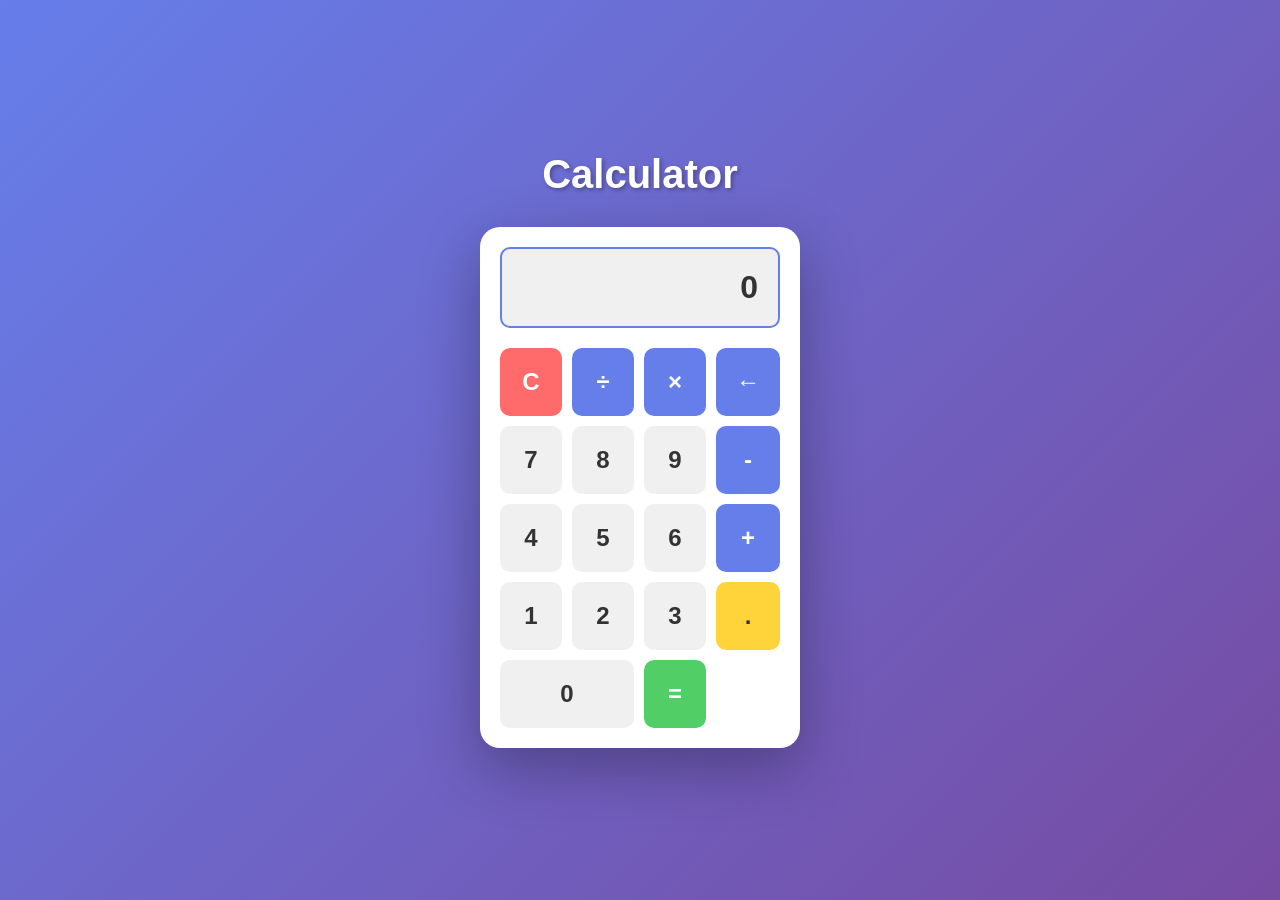
==== index.html @ 5335ed34 "Add simple calculator with HTML, CSS, and JavaScript" ====
<!DOCTYPE html>
<html lang="en">
<head>
    <meta charset="UTF-8">
    <meta name="viewport" content="width=device-width, initial-scale=1.0">
    <title>Simple Calculator</title>
    <link rel="stylesheet" href="style.css">
</head>
<body>
    <div class="calculator-container">
        <h1>Calculator</h1>
        <div class="calculator">
            <input type="text" id="display" class="display" readonly>
            <div class="buttons">
                <button class="btn clear" onclick="clearDisplay()">C</button>
                <button class="btn operator" onclick="appendOperator('/')">÷</button>
                <button class="btn operator" onclick="appendOperator('*')">×</button>
                <button class="btn operator" onclick="deleteLast()">←</button>

                <button class="btn" onclick="appendNumber('7')">7</button>
                <button class="btn" onclick="appendNumber('8')">8</button>
                <button class="btn" onclick="appendNumber('9')">9</button>
                <button class="btn operator" onclick="appendOperator('-')">-</button>

                <button class="btn" onclick="appendNumber('4')">4</button>
                <button class="btn" onclick="appendNumber('5')">5</button>
                <button class="btn" onclick="appendNumber('6')">6</button>
                <button class="btn operator" onclick="appendOperator('+')">+</button>

                <button class="btn" onclick="appendNumber('1')">1</button>
                <button class="btn" onclick="appendNumber('2')">2</button>
                <button class="btn" onclick="appendNumber('3')">3</button>
                <button class="btn decimal" onclick="appendNumber('.')">.</button>

                <button class="btn zero" onclick="appendNumber('0')">0</button>
                <button class="btn equals" onclick="calculateResult()">=</button>
            </div>
        </div>
    </div>
    <script src="script.js"></script>
</body>
</html>
---- style.css ----
* {
    margin: 0;
    padding: 0;
    box-sizing: border-box;
}

body {
    display: flex;
    justify-content: center;
    align-items: center;
    min-height: 100vh;
    background: linear-gradient(135deg, #667eea 0%, #764ba2 100%);
    font-family: 'Segoe UI', Tahoma, Geneva, Verdana, sans-serif;
}

.calculator-container {
    text-align: center;
}

h1 {
    color: white;
    margin-bottom: 30px;
    font-size: 2.5rem;
    text-shadow: 2px 2px 4px rgba(0, 0, 0, 0.3);
}

.calculator {
    background: white;
    border-radius: 20px;
    box-shadow: 0 20px 60px rgba(0, 0, 0, 0.3);
    padding: 20px;
    width: 320px;
}

.display {
    width: 100%;
    padding: 20px;
    font-size: 2rem;
    border: 2px solid #667eea;
    border-radius: 10px;
    margin-bottom: 20px;
    text-align: right;
    background: #f0f0f0;
    color: #333;
    font-weight: bold;
}

.display:focus {
    outline: none;
    border-color: #764ba2;
    background: #f9f9f9;
}

.buttons {
    display: grid;
    grid-template-columns: repeat(4, 1fr);
    gap: 10px;
}

.btn {
    padding: 20px;
    font-size: 1.5rem;
    border: none;
    border-radius: 10px;
    background: #f0f0f0;
    color: #333;
    cursor: pointer;
    font-weight: bold;
    transition: all 0.3s ease;
}

.btn:hover {
    background: #e0e0e0;
    transform: translateY(-2px);
    box-shadow: 0 5px 15px rgba(0, 0, 0, 0.2);
}

.btn:active {
    transform: translateY(0);
}

.btn.operator {
    background: #667eea;
    color: white;
}

.btn.operator:hover {
    background: #5568d3;
}

.btn.clear {
    background: #ff6b6b;
    color: white;
}

.btn.clear:hover {
    background: #ee5a52;
}

.btn.equals {
    background: #51cf66;
    color: white;
}

.btn.equals:hover {
    background: #40c057;
}

.btn.decimal {
    background: #ffd43b;
    color: #333;
}

.btn.decimal:hover {
    background: #ffc922;
}

.btn.zero {
    grid-column: 1 / 3;
}

@media (max-width: 480px) {
    .calculator {
        width: 100%;
        max-width: 280px;
    }

    h1 {
        font-size: 1.8rem;
    }

    .btn {
        padding: 15px;
        font-size: 1.2rem;
    }

    .display {
        font-size: 1.5rem;
    }
}
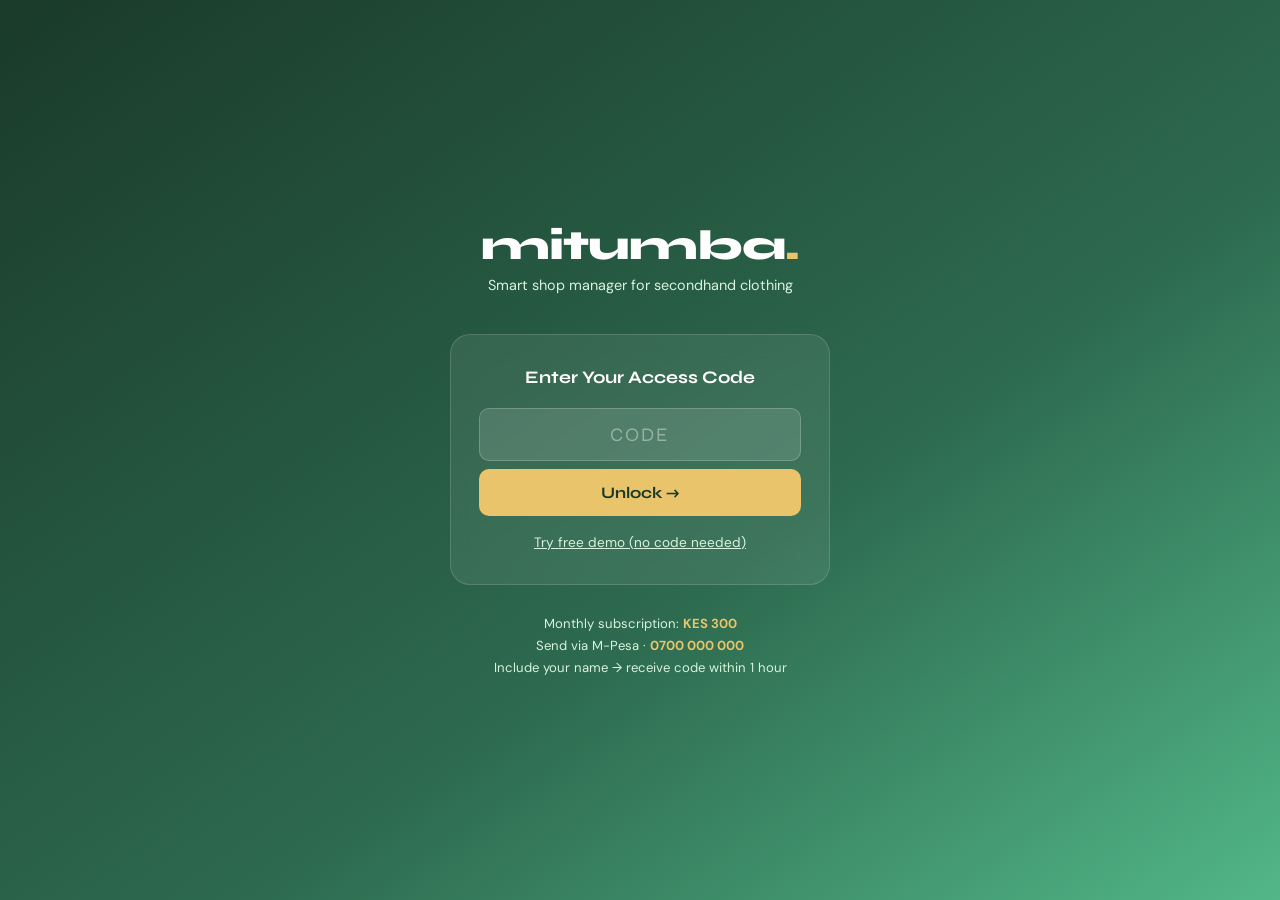
==== commit 2b8b24b2: "Replace calculator with Mitumba Shop Manager app" ====
--- a/index.html
+++ b/index.html
@@ -1,42 +1,803 @@
 <!DOCTYPE html>
 <html lang="en">
 <head>
-    <meta charset="UTF-8">
-    <meta name="viewport" content="width=device-width, initial-scale=1.0">
-    <title>Simple Calculator</title>
-    <link rel="stylesheet" href="style.css">
+<meta charset="UTF-8">
+<meta name="viewport" content="width=device-width, initial-scale=1.0, maximum-scale=1.0">
+<title>Mitumba Shop Manager</title>
+<link href="https://fonts.googleapis.com/css2?family=Syne:wght@400;600;700;800&family=DM+Sans:wght@300;400;500;600&display=swap" rel="stylesheet">
+<style>
+:root{
+  --g9:#1a3a2a;--g8:#1e4d35;--g7:#2d6a4f;--g6:#40916c;--g5:#52b788;
+  --g4:#74c69d;--g2:#d8f3dc;--g1:#f0faf3;
+  --gold:#e9c46a;--goldd:#c49a3c;--red:#e63946;--orange:#f4a261;
+  --w:#fefefe;--gr0:#f8f9fa;--gr1:#f1f3f5;--gr2:#e9ecef;
+  --gr4:#adb5bd;--gr6:#6c757d;--gr8:#343a40;
+  --sh:0 2px 12px rgba(0,0,0,.08);--shl:0 8px 32px rgba(0,0,0,.12);
+  --r:14px;--rs:8px;
+}
+*{box-sizing:border-box;margin:0;padding:0}
+body{font-family:'DM Sans',sans-serif;background:var(--gr0);color:var(--gr8);min-height:100vh;font-size:15px}
+
+/* LOCK */
+#lockScreen{position:fixed;inset:0;z-index:9999;background:linear-gradient(145deg,var(--g9),var(--g7) 60%,var(--g5));display:flex;flex-direction:column;align-items:center;justify-content:center;padding:24px}
+.ll{font-family:'Syne',sans-serif;font-size:2.6rem;font-weight:800;color:var(--w);letter-spacing:-1px;margin-bottom:6px}
+.ll span{color:var(--gold)}
+.ls{color:var(--g2);font-size:.9rem;margin-bottom:40px;text-align:center}
+.lcard{background:rgba(255,255,255,.08);border:1px solid rgba(255,255,255,.15);border-radius:20px;padding:32px 28px;width:100%;max-width:380px;backdrop-filter:blur(12px)}
+.lcard h2{font-family:'Syne',sans-serif;color:var(--w);font-size:1.1rem;margin-bottom:20px;text-align:center}
+.linput{width:100%;background:rgba(255,255,255,.12);border:1px solid rgba(255,255,255,.2);border-radius:10px;padding:14px 16px;color:var(--w);font-size:1.2rem;text-align:center;letter-spacing:4px;margin-bottom:8px;font-family:'Syne',sans-serif;outline:none}
+.linput::placeholder{color:rgba(255,255,255,.4);letter-spacing:2px}
+.lerr{color:#ff8a80;font-size:.85rem;text-align:center;margin-bottom:10px;display:none}
+.bunlock{width:100%;padding:14px;background:var(--gold);color:var(--g9);border:none;border-radius:10px;font-family:'Syne',sans-serif;font-weight:700;font-size:1rem;cursor:pointer;transition:all .2s}
+.bunlock:hover{background:var(--goldd)}
+.ldemo{margin-top:16px;text-align:center}
+.ldemo a{color:var(--g2);font-size:.85rem;cursor:pointer;text-decoration:underline}
+.lprice{margin-top:28px;text-align:center;color:var(--g2);font-size:.82rem;line-height:1.7}
+.lprice strong{color:var(--gold)}
+
+/* APP */
+#app{display:none;flex-direction:column;min-height:100vh}
+#app.on{display:flex}
+header{background:var(--g8);padding:0 16px;display:flex;align-items:center;justify-content:space-between;position:sticky;top:0;z-index:100;height:56px;box-shadow:0 2px 8px rgba(0,0,0,.2)}
+.htitle{font-family:'Syne',sans-serif;font-weight:800;font-size:1.2rem;color:var(--w);letter-spacing:-.5px}
+.htitle span{color:var(--gold)}
+.hbtns{display:flex;gap:8px}
+.ibtn{background:rgba(255,255,255,.1);border:none;border-radius:8px;padding:7px 10px;color:var(--w);cursor:pointer;font-size:.8rem;display:flex;align-items:center;gap:4px;transition:all .2s}
+.ibtn:hover{background:rgba(255,255,255,.2)}
+
+/* NAV */
+nav{background:var(--w);display:flex;overflow-x:auto;border-bottom:2px solid var(--gr1);position:sticky;top:56px;z-index:99;-webkit-overflow-scrolling:touch}
+nav::-webkit-scrollbar{display:none}
+.ntab{flex:none;padding:14px 16px;border:none;background:none;cursor:pointer;font-family:'DM Sans',sans-serif;font-size:.83rem;font-weight:500;color:var(--gr6);white-space:nowrap;border-bottom:2px solid transparent;margin-bottom:-2px;transition:all .2s}
+.ntab.on{color:var(--g7);border-bottom-color:var(--g6);font-weight:600}
+
+/* MAIN */
+main{flex:1;padding:16px;max-width:800px;margin:0 auto;width:100%}
+.pg{display:none}
+.pg.on{display:block}
+
+/* CARDS */
+.card{background:var(--w);border-radius:var(--r);padding:20px;box-shadow:var(--sh);margin-bottom:16px}
+.ctitle{font-family:'Syne',sans-serif;font-size:1rem;font-weight:700;color:var(--g8);margin-bottom:16px;display:flex;align-items:center;gap:8px}
+
+/* STAT GRID */
+.sgrid{display:grid;grid-template-columns:1fr 1fr;gap:12px;margin-bottom:16px}
+.sbox{background:var(--w);border-radius:var(--r);padding:16px;box-shadow:var(--sh);border-left:4px solid var(--g5)}
+.sbox.red{border-left-color:var(--red)}
+.sbox.gold{border-left-color:var(--gold)}
+.sbox.ora{border-left-color:var(--orange)}
+.slabel{font-size:.74rem;color:var(--gr6);text-transform:uppercase;letter-spacing:.5px;margin-bottom:6px}
+.sval{font-family:'Syne',sans-serif;font-size:1.35rem;font-weight:700;color:var(--g8)}
+.sval.red{color:var(--red)}
+.sval.gold{color:var(--goldd)}
+
+/* PERSONAL DRAW */
+.pdraw{background:linear-gradient(135deg,var(--g8),var(--g6));border-radius:var(--r);padding:24px;margin-bottom:16px;text-align:center;box-shadow:var(--shl)}
+.pdraw .plabel{color:var(--g2);font-size:.82rem;margin-bottom:8px;text-transform:uppercase;letter-spacing:1px}
+.pdraw .pamount{font-family:'Syne',sans-serif;font-size:2.4rem;font-weight:800;color:var(--gold);margin-bottom:4px}
+.pdraw .psub{color:var(--g2);font-size:.8rem}
+
+/* FORMS */
+.fg{margin-bottom:14px}
+.fl{display:block;font-size:.8rem;font-weight:600;color:var(--gr6);text-transform:uppercase;letter-spacing:.5px;margin-bottom:6px}
+.fi,.fs{width:100%;padding:11px 14px;border:1.5px solid var(--gr2);border-radius:var(--rs);font-family:'DM Sans',sans-serif;font-size:.95rem;background:var(--w);color:var(--gr8);outline:none;transition:border .2s}
+.fi:focus,.fs:focus{border-color:var(--g5)}
+.frow{display:grid;grid-template-columns:1fr 1fr;gap:10px}
+.fhint{font-size:.76rem;color:var(--gr4);margin-top:4px}
+
+/* BUTTONS */
+.btn{padding:12px 20px;border:none;border-radius:var(--rs);cursor:pointer;font-family:'Syne',sans-serif;font-weight:700;font-size:.88rem;transition:all .2s;display:inline-flex;align-items:center;gap:6px}
+.bp{background:var(--g6);color:var(--w)}
+.bp:hover{background:var(--g7);transform:translateY(-1px)}
+.bs{background:var(--gr1);color:var(--gr8)}
+.bd{background:var(--red);color:var(--w)}
+.bsm{padding:6px 12px;font-size:.78rem}
+.bfull{width:100%;justify-content:center}
+
+/* TABLES */
+.twrap{overflow-x:auto;-webkit-overflow-scrolling:touch}
+table{width:100%;border-collapse:collapse;min-width:480px}
+th{background:var(--g1);color:var(--g8);font-family:'Syne',sans-serif;font-size:.76rem;text-transform:uppercase;letter-spacing:.5px;padding:10px 12px;text-align:left}
+td{padding:10px 12px;border-bottom:1px solid var(--gr1);font-size:.87rem;color:var(--gr8);vertical-align:middle}
+tr:last-child td{border-bottom:none}
+tr:hover td{background:var(--g1)}
+.badge{display:inline-block;padding:3px 9px;border-radius:20px;font-size:.73rem;font-weight:600}
+.bg{background:var(--g2);color:var(--g8)}
+.bb{background:#dbeafe;color:#1e40af}
+.br{background:#fee2e2;color:#991b1b}
+.bo{background:#fef3c7;color:#92400e}
+
+/* STOCK ROWS */
+.srow{display:flex;align-items:center;gap:10px;padding:12px 0;border-bottom:1px solid var(--gr1)}
+.srow:last-child{border-bottom:none}
+.sname{flex:1;font-weight:500}
+.sqty{font-family:'Syne',sans-serif;font-weight:700;font-size:1.1rem;min-width:46px;text-align:right}
+.sbwrap{flex:2;background:var(--gr1);border-radius:4px;height:8px;overflow:hidden}
+.sbar{height:100%;border-radius:4px;transition:width .4s}
+.sbar.ok{background:var(--g5)}
+.sbar.low{background:var(--orange)}
+.sbar.out{background:var(--red)}
+
+/* SETTINGS */
+.stitle{font-family:'Syne',sans-serif;font-size:.83rem;font-weight:700;text-transform:uppercase;letter-spacing:1px;color:var(--g7);margin-bottom:12px;padding-bottom:8px;border-bottom:2px solid var(--g2)}
+.cgrid{display:grid;grid-template-columns:1fr 1fr;gap:8px}
+
+/* MONTH BAR */
+.mbar{display:flex;gap:6px;overflow-x:auto;padding-bottom:4px;margin-bottom:16px;-webkit-overflow-scrolling:touch}
+.mbar::-webkit-scrollbar{display:none}
+.mchip{flex:none;padding:6px 14px;border-radius:20px;border:none;background:var(--gr1);color:var(--gr6);cursor:pointer;font-size:.82rem;font-weight:500;transition:all .2s}
+.mchip.on{background:var(--g6);color:var(--w)}
+
+/* EMPTY */
+.empty{text-align:center;padding:36px 20px;color:var(--gr4)}
+.empty .ei{font-size:2.8rem;margin-bottom:10px}
+
+/* MODAL */
+.moverlay{position:fixed;inset:0;background:rgba(0,0,0,.5);z-index:1000;display:flex;align-items:flex-end;backdrop-filter:blur(4px)}
+.modal{background:var(--w);border-radius:20px 20px 0 0;width:100%;max-width:520px;margin:0 auto;padding:24px 20px 32px;max-height:92vh;overflow-y:auto;animation:sup .28s ease}
+@keyframes sup{from{transform:translateY(100%)}to{transform:translateY(0)}}
+.mtitle{font-family:'Syne',sans-serif;font-weight:700;font-size:1.1rem;color:var(--g8);margin-bottom:20px;display:flex;justify-content:space-between;align-items:center}
+.mclose{background:var(--gr1);border:none;border-radius:8px;padding:6px 11px;cursor:pointer;font-size:1rem;line-height:1}
+
+/* FINANCE */
+.fline{display:flex;justify-content:space-between;align-items:center;padding:10px 0;border-bottom:1px solid var(--gr1)}
+.fline:last-child{border-bottom:none}
+.flab{font-size:.88rem;color:var(--gr6)}
+.fval{font-family:'Syne',sans-serif;font-weight:600;font-size:.93rem;color:var(--gr8)}
+.ftot{background:var(--g1);margin:0 -20px;padding:12px 20px;border-radius:8px}
+.ftot .flab{font-weight:700;color:var(--g8)}
+.ftot .fval{color:var(--g7);font-size:1.05rem}
+.fcost .fval{color:var(--red)}
+.lprog{background:var(--gr1);border-radius:8px;height:12px;overflow:hidden;margin:8px 0}
+.lbar{background:var(--g5);height:100%;border-radius:8px;transition:width .4s}
+
+/* BUNDLE ITEMS */
+.brow{display:grid;grid-template-columns:1fr 80px 32px;gap:6px;margin-bottom:8px;align-items:center}
+.badd{background:none;border:1.5px dashed var(--g4);color:var(--g6);border-radius:8px;padding:8px;width:100%;cursor:pointer;font-size:.84rem;margin-bottom:12px;transition:all .2s}
+.badd:hover{background:var(--g1)}
+.bdel{background:none;border:none;color:var(--gr4);cursor:pointer;font-size:1.1rem;padding:0 4px}
+.bdel:hover{color:var(--red)}
+
+/* PREVIEW */
+.preview{background:var(--g1);border-radius:var(--rs);padding:12px 14px;margin-bottom:14px;font-size:.84rem;color:var(--g7)}
+
+/* TOAST */
+.toast{position:fixed;bottom:24px;left:50%;transform:translateX(-50%);background:var(--g8);color:var(--w);padding:11px 22px;border-radius:24px;font-size:.87rem;font-weight:500;z-index:9000;box-shadow:var(--shl);opacity:0;pointer-events:none;transition:opacity .3s,transform .3s;transform:translateX(-50%) translateY(8px)}
+.toast.on{opacity:1;transform:translateX(-50%) translateY(0)}
+
+/* UTILS */
+.fb{display:flex;justify-content:space-between;align-items:center}
+.tg{color:var(--g6)}
+.tr{color:var(--red)}
+.fw7{font-weight:700}
+.mb0{margin-bottom:0}
+@media(max-width:400px){.sgrid,.frow,.cgrid{grid-template-columns:1fr}}
+</style>
 </head>
 <body>
-    <div class="calculator-container">
-        <h1>Calculator</h1>
-        <div class="calculator">
-            <input type="text" id="display" class="display" readonly>
-            <div class="buttons">
-                <button class="btn clear" onclick="clearDisplay()">C</button>
-                <button class="btn operator" onclick="appendOperator('/')">÷</button>
-                <button class="btn operator" onclick="appendOperator('*')">×</button>
-                <button class="btn operator" onclick="deleteLast()">←</button>
-
-                <button class="btn" onclick="appendNumber('7')">7</button>
-                <button class="btn" onclick="appendNumber('8')">8</button>
-                <button class="btn" onclick="appendNumber('9')">9</button>
-                <button class="btn operator" onclick="appendOperator('-')">-</button>
-
-                <button class="btn" onclick="appendNumber('4')">4</button>
-                <button class="btn" onclick="appendNumber('5')">5</button>
-                <button class="btn" onclick="appendNumber('6')">6</button>
-                <button class="btn operator" onclick="appendOperator('+')">+</button>
-
-                <button class="btn" onclick="appendNumber('1')">1</button>
-                <button class="btn" onclick="appendNumber('2')">2</button>
-                <button class="btn" onclick="appendNumber('3')">3</button>
-                <button class="btn decimal" onclick="appendNumber('.')">.</button>
-
-                <button class="btn zero" onclick="appendNumber('0')">0</button>
-                <button class="btn equals" onclick="calculateResult()">=</button>
-            </div>
+
+<!-- LOCK -->
+<div id="lockScreen">
+  <div class="ll">mitumba<span>.</span></div>
+  <p class="ls">Smart shop manager for secondhand clothing</p>
+  <div class="lcard">
+    <h2>Enter Your Access Code</h2>
+    <input class="linput" id="codeInput" type="text" placeholder="CODE" maxlength="10"
+           oninput="this.value=this.value.toUpperCase()">
+    <div class="lerr" id="lerr">❌ Invalid code. Please try again.</div>
+    <button class="bunlock" onclick="checkCode()">Unlock →</button>
+    <div class="ldemo"><a onclick="unlockApp()">Try free demo (no code needed)</a></div>
+  </div>
+  <div class="lprice">
+    Monthly subscription: <strong>KES 300</strong><br>
+    Send via M-Pesa · <strong>0700 000 000</strong><br>
+    Include your name → receive code within 1 hour
+  </div>
+</div>
+
+<!-- APP -->
+<div id="app">
+  <header>
+    <div class="htitle">mitumba<span>.</span></div>
+    <div class="hbtns">
+      <button class="ibtn" onclick="exportData()">💾 Backup</button>
+      <button class="ibtn" onclick="document.getElementById('impFile').click()">📂 Restore</button>
+      <input type="file" id="impFile" accept=".json" style="display:none" onchange="importData(event)">
+    </div>
+  </header>
+
+  <nav>
+    <button class="ntab on" onclick="nav('dashboard',this)">📊 Dashboard</button>
+    <button class="ntab" onclick="nav('purchases',this)">📦 Purchases</button>
+    <button class="ntab" onclick="nav('sales',this)">💰 Sales</button>
+    <button class="ntab" onclick="nav('finance',this)">📈 Finance</button>
+    <button class="ntab" onclick="nav('stock',this)">🏪 Stock</button>
+    <button class="ntab" onclick="nav('settings',this)">⚙️ Settings</button>
+  </nav>
+
+  <main>
+
+    <!-- DASHBOARD -->
+    <div class="pg on" id="pg-dashboard">
+      <div class="pdraw">
+        <div class="plabel">💰 Money for personal use this month</div>
+        <div class="pamount" id="dNet">KES 0</div>
+        <div class="psub" id="dMonth">–</div>
+      </div>
+      <div class="sgrid">
+        <div class="sbox"><div class="slabel">Revenue this month</div><div class="sval" id="dRev">0</div></div>
+        <div class="sbox red"><div class="slabel">Total costs</div><div class="sval red" id="dCosts">0</div></div>
+        <div class="sbox gold"><div class="slabel">Items in stock</div><div class="sval gold" id="dStock">0</div></div>
+        <div class="sbox ora"><div class="slabel">Loan remaining</div><div class="sval" id="dLoan">0</div></div>
+      </div>
+      <div class="card">
+        <div class="ctitle">🏆 Top selling category this month</div>
+        <div id="dTop" class="fw7 tg" style="font-size:1.1rem">–</div>
+        <div id="dTopSub" style="font-size:.82rem;color:var(--gr4);margin-top:4px"></div>
+      </div>
+      <div class="card">
+        <div class="ctitle">⚠️ Low stock alerts</div>
+        <div id="dAlerts"></div>
+      </div>
+      <div class="card mb0">
+        <div class="ctitle">🕐 Recent sales</div>
+        <div id="dRecent"></div>
+      </div>
+    </div>
+
+    <!-- PURCHASES -->
+    <div class="pg" id="pg-purchases">
+      <div class="fb" style="margin-bottom:16px">
+        <div style="font-family:'Syne',sans-serif;font-weight:700;font-size:1.05rem;color:var(--g8)">Purchase Log</div>
+        <button class="btn bp bsm" onclick="showModal('mPurchase')">+ Add Purchase</button>
+      </div>
+      <div class="card">
+        <div class="twrap">
+          <table>
+            <thead><tr><th>Date</th><th>Category</th><th>Type</th><th>Pieces</th><th>Sellable</th><th>Cost (KES)</th><th>Cost/pc</th><th></th></tr></thead>
+            <tbody id="tPurchases"></tbody>
+          </table>
         </div>
-    </div>
-    <script src="script.js"></script>
+        <div class="empty" id="ePurchases"><div class="ei">📦</div><p>No purchases yet. Add your first stock!</p></div>
+      </div>
+    </div>
+
+    <!-- SALES -->
+    <div class="pg" id="pg-sales">
+      <div class="fb" style="margin-bottom:16px">
+        <div style="font-family:'Syne',sans-serif;font-weight:700;font-size:1.05rem;color:var(--g8)">Sales Log</div>
+        <button class="btn bp bsm" onclick="showModal('mSale')">+ Add Sale</button>
+      </div>
+      <div class="card">
+        <div class="twrap">
+          <table>
+            <thead><tr><th>Date</th><th>Type</th><th>Items</th><th>Revenue (KES)</th><th></th></tr></thead>
+            <tbody id="tSales"></tbody>
+          </table>
+        </div>
+        <div class="empty" id="eSales"><div class="ei">💰</div><p>No sales yet. Record your first sale!</p></div>
+      </div>
+    </div>
+
+    <!-- FINANCE -->
+    <div class="pg" id="pg-finance">
+      <div class="mbar" id="mBar"></div>
+      <div id="finBody"></div>
+    </div>
+
+    <!-- STOCK -->
+    <div class="pg" id="pg-stock">
+      <div class="card">
+        <div class="ctitle">🏪 Current Stock Levels</div>
+        <div id="stockList"></div>
+      </div>
+      <div class="sgrid">
+        <div class="sbox"><div class="slabel">Total pieces in stock</div><div class="sval" id="stockTot">0</div></div>
+        <div class="sbox gold"><div class="slabel">Stock value (KES)</div><div class="sval gold" id="stockVal">0</div></div>
+      </div>
+    </div>
+
+    <!-- SETTINGS -->
+    <div class="pg" id="pg-settings">
+      <div class="card">
+        <div style="margin-bottom:20px">
+          <div class="stitle">🏪 Shop Info</div>
+          <div class="fg"><label class="fl">Shop Name</label><input class="fi" id="sName" placeholder="My Mitumba Shop"></div>
+        </div>
+        <div style="margin-bottom:20px">
+          <div class="stitle">👗 Product Categories (up to 10)</div>
+          <div class="cgrid" id="sCats"></div>
+        </div>
+        <div style="margin-bottom:20px">
+          <div class="stitle">💸 Monthly Fixed Costs (KES)</div>
+          <div class="frow">
+            <div class="fg"><label class="fl">Rent</label><input class="fi" id="sRent" type="number" placeholder="15000"></div>
+            <div class="fg"><label class="fl">Wages</label><input class="fi" id="sWages" type="number" placeholder="8000"></div>
+          </div>
+          <div class="frow">
+            <div class="fg"><label class="fl">Other Costs</label><input class="fi" id="sOther" type="number" placeholder="3000"></div>
+            <div class="fg"><label class="fl">Annual Tax (KES/year)</label><input class="fi" id="sTax" type="number" placeholder="12000"></div>
+          </div>
+        </div>
+        <div style="margin-bottom:20px">
+          <div class="stitle">🏦 Loan Details</div>
+          <div class="frow">
+            <div class="fg"><label class="fl">Total Borrowed</label><input class="fi" id="sLoanTot" type="number" placeholder="100000"></div>
+            <div class="fg"><label class="fl">Monthly Repayment</label><input class="fi" id="sLoanMo" type="number" placeholder="5000"></div>
+          </div>
+          <div class="fg"><label class="fl">Months Already Paid</label><input class="fi" id="sLoanPd" type="number" placeholder="0"></div>
+        </div>
+        <div style="margin-bottom:20px">
+          <div class="stitle">📦 Bale Settings</div>
+          <div class="fg"><label class="fl">Unsellable Rate (%)</label><input class="fi" id="sUnsell" type="number" placeholder="20" min="0" max="100"><div class="fhint">Damaged / unusable pieces per bale. Default: 20%</div></div>
+        </div>
+        <div style="margin-bottom:24px">
+          <div class="stitle">⚠️ Low Stock Alert (pieces)</div>
+          <div class="fg"><input class="fi" id="sLowSt" type="number" placeholder="10"><div class="fhint">Show warning when any category falls below this number</div></div>
+        </div>
+        <button class="btn bp bfull" onclick="saveSettings()">💾 Save Settings</button>
+      </div>
+    </div>
+
+  </main>
+</div>
+
+<!-- MODAL: PURCHASE -->
+<div class="moverlay" id="mPurchase" style="display:none" onclick="bgClose(event,'mPurchase')">
+  <div class="modal">
+    <div class="mtitle">📦 Add Purchase <button class="mclose" onclick="hideModal('mPurchase')">✕</button></div>
+    <div class="fg"><label class="fl">Date</label><input class="fi" id="pDate" type="date"></div>
+    <div class="frow">
+      <div class="fg"><label class="fl">Category</label><select class="fs" id="pCat"></select></div>
+      <div class="fg"><label class="fl">Purchase Type</label>
+        <select class="fs" id="pType" onchange="updPurchPrev()">
+          <option value="Single">Single pieces</option>
+          <option value="Bale">Bulk bale</option>
+        </select>
+      </div>
+    </div>
+    <div class="frow">
+      <div class="fg"><label class="fl">Total Pieces</label><input class="fi" id="pQty" type="number" placeholder="e.g. 300" min="1" oninput="updPurchPrev()"></div>
+      <div class="fg"><label class="fl">Total Cost (KES)</label><input class="fi" id="pCost" type="number" placeholder="e.g. 9000" min="0" oninput="updPurchPrev()"></div>
+    </div>
+    <div class="preview" id="pPrev">Fill in pieces and cost to see calculation preview.</div>
+    <button class="btn bp bfull" onclick="savePurchase()">Save Purchase</button>
+  </div>
+</div>
+
+<!-- MODAL: SALE -->
+<div class="moverlay" id="mSale" style="display:none" onclick="bgClose(event,'mSale')">
+  <div class="modal">
+    <div class="mtitle">💰 Add Sale <button class="mclose" onclick="hideModal('mSale')">✕</button></div>
+    <div class="frow">
+      <div class="fg"><label class="fl">Date</label><input class="fi" id="sDate" type="date"></div>
+      <div class="fg"><label class="fl">Sale Type</label>
+        <select class="fs" id="sType">
+          <option value="B2C">B2C – Single customer</option>
+          <option value="B2B">B2B – Bundle to trader</option>
+        </select>
+      </div>
+    </div>
+    <div><label class="fl" style="margin-bottom:8px">Items Sold:</label></div>
+    <div id="sItems"></div>
+    <button class="badd" onclick="addSaleItem()">+ Add another category</button>
+    <div class="fg"><label class="fl">Total Revenue (KES)</label><input class="fi" id="sRev" type="number" placeholder="e.g. 4200" min="0"></div>
+    <div class="fg"><label class="fl">Notes (optional)</label><input class="fi" id="sNotes" placeholder="e.g. Regular customer, Gikomba trader"></div>
+    <button class="btn bp bfull" onclick="saveSale()">Save Sale</button>
+  </div>
+</div>
+
+<div class="toast" id="toast"></div>
+
+<script>
+// ── STATE ─────────────────────────────────────────────────────
+const SK = 'mtb_v3';
+const CODES = ['DEMO2025','MTB300','SHOP2025','TESTMTB'];
+const MONTHS = ['Jan','Feb','Mar','Apr','May','Jun','Jul','Aug','Sep','Oct','Nov','Dec'];
+const MLONG  = ['January','February','March','April','May','June','July','August','September','October','November','December'];
+
+let S = {
+  settings:{
+    shopName:'My Mitumba Shop',
+    cats:['Tops','Dresses','Belts','Handbags','Trousers','Jackets','Kids Clothes','Shoes','Skirts','Accessories'],
+    rent:15000,wages:8000,other:3000,tax:12000,
+    loanTot:100000,loanMo:5000,loanPd:0,
+    unsell:20,lowSt:10
+  },
+  purchases:[],
+  sales:[]
+};
+
+function lsLoad(){try{const r=localStorage.getItem(SK);if(r)S=JSON.parse(r)}catch(e){}}
+function lsSave(){localStorage.setItem(SK,JSON.stringify(S))}
+lsLoad();
+
+// ── LOCK ──────────────────────────────────────────────────────
+function checkCode(){
+  const v=document.getElementById('codeInput').value.trim().toUpperCase();
+  if(CODES.includes(v)){unlockApp()}
+  else{
+    document.getElementById('lerr').style.display='block';
+    document.getElementById('codeInput').style.borderColor='#ff5252';
+  }
+}
+document.getElementById('codeInput').addEventListener('keypress',e=>{if(e.key==='Enter')checkCode()});
+
+function unlockApp(){
+  document.getElementById('lockScreen').style.display='none';
+  const a=document.getElementById('app');
+  a.classList.add('on');
+  initApp();
+}
+
+// ── INIT ──────────────────────────────────────────────────────
+function initApp(){
+  loadSettingsUI();
+  renderPurchases();
+  renderSales();
+  renderDashboard();
+  renderStock();
+  renderFinance();
+}
+
+// ── NAV ───────────────────────────────────────────────────────
+function nav(id,btn){
+  document.querySelectorAll('.pg').forEach(p=>p.classList.remove('on'));
+  document.querySelectorAll('.ntab').forEach(t=>t.classList.remove('on'));
+  document.getElementById('pg-'+id).classList.add('on');
+  btn.classList.add('on');
+  if(id==='dashboard')renderDashboard();
+  if(id==='finance')renderFinance();
+  if(id==='stock')renderStock();
+}
+
+// ── MODALS ────────────────────────────────────────────────────
+function showModal(id){
+  if(id==='mPurchase')initPurchaseModal();
+  if(id==='mSale')initSaleModal();
+  document.getElementById(id).style.display='flex';
+}
+function hideModal(id){document.getElementById(id).style.display='none'}
+function bgClose(e,id){if(e.target.id===id)hideModal(id)}
+
+// ── SETTINGS ──────────────────────────────────────────────────
+function loadSettingsUI(){
+  const s=S.settings;
+  document.getElementById('sName').value=s.shopName||'';
+  document.getElementById('sRent').value=s.rent||'';
+  document.getElementById('sWages').value=s.wages||'';
+  document.getElementById('sOther').value=s.other||'';
+  document.getElementById('sTax').value=s.tax||'';
+  document.getElementById('sLoanTot').value=s.loanTot||'';
+  document.getElementById('sLoanMo').value=s.loanMo||'';
+  document.getElementById('sLoanPd').value=s.loanPd||'';
+  document.getElementById('sUnsell').value=s.unsell||20;
+  document.getElementById('sLowSt').value=s.lowSt||10;
+  const g=document.getElementById('sCats');g.innerHTML='';
+  for(let i=0;i<10;i++){
+    g.innerHTML+=`<div class="fg mb0"><label class="fl">Cat ${i+1}</label><input class="fi" id="sc${i}" value="${s.cats[i]||''}"></div>`;
+  }
+}
+function saveSettings(){
+  const s=S.settings;
+  s.shopName=document.getElementById('sName').value||'My Shop';
+  s.rent=+document.getElementById('sRent').value||0;
+  s.wages=+document.getElementById('sWages').value||0;
+  s.other=+document.getElementById('sOther').value||0;
+  s.tax=+document.getElementById('sTax').value||0;
+  s.loanTot=+document.getElementById('sLoanTot').value||0;
+  s.loanMo=+document.getElementById('sLoanMo').value||0;
+  s.loanPd=+document.getElementById('sLoanPd').value||0;
+  s.unsell=+document.getElementById('sUnsell').value||20;
+  s.lowSt=+document.getElementById('sLowSt').value||10;
+  s.cats=[];
+  for(let i=0;i<10;i++){const v=(document.getElementById('sc'+i)?.value||'').trim();if(v)s.cats.push(v);}
+  lsSave();toast('✅ Settings saved!');
+}
+
+// ── PURCHASES ─────────────────────────────────────────────────
+function initPurchaseModal(){
+  document.getElementById('pDate').value=toDay();
+  document.getElementById('pQty').value='';
+  document.getElementById('pCost').value='';
+  document.getElementById('pType').value='Single';
+  document.getElementById('pPrev').textContent='Fill in pieces and cost to see calculation preview.';
+  // fill category select
+  const sel=document.getElementById('pCat');
+  sel.innerHTML=S.settings.cats.map(c=>`<option value="${c}">${c}</option>`).join('');
+}
+function updPurchPrev(){
+  const qty=+document.getElementById('pQty').value;
+  const cost=+document.getElementById('pCost').value;
+  const typ=document.getElementById('pType').value;
+  const ur=S.settings.unsell/100;
+  if(!qty||!cost){document.getElementById('pPrev').textContent='Fill in pieces and cost to see calculation preview.';return}
+  const unsellPcs=typ==='Bale'?Math.round(qty*ur):0;
+  const sellable=qty-unsellPcs;
+  const cpp=sellable>0?(cost/sellable).toFixed(1):'-';
+  document.getElementById('pPrev').innerHTML=
+    `<strong>Sellable pieces:</strong> ${sellable}` +
+    (typ==='Bale'?`&nbsp;·&nbsp;<strong>Unsellable:</strong> ${unsellPcs}`:'')+
+    `&nbsp;·&nbsp;<strong>Cost per piece:</strong> KES ${cpp}`;
+}
+function savePurchase(){
+  const date=document.getElementById('pDate').value;
+  const cat=document.getElementById('pCat').value;
+  const typ=document.getElementById('pType').value;
+  const qty=+document.getElementById('pQty').value;
+  const cost=+document.getElementById('pCost').value;
+  if(!date||!cat||!qty||!cost){toast('⚠️ Please fill all fields',true);return}
+  const unsellPcs=typ==='Bale'?Math.round(qty*S.settings.unsell/100):0;
+  const sellable=qty-unsellPcs;
+  const cpp=sellable>0?cost/sellable:0;
+  S.purchases.push({id:uid(),date,cat,typ,qty,cost,unsellPcs,sellable,cpp});
+  lsSave();
+  hideModal('mPurchase');
+  renderPurchases();renderDashboard();renderStock();
+  toast('✅ Purchase saved!');
+}
+function renderPurchases(){
+  const tb=document.getElementById('tPurchases');
+  const em=document.getElementById('ePurchases');
+  const rows=[...S.purchases].sort((a,b)=>b.date.localeCompare(a.date));
+  if(!rows.length){tb.innerHTML='';em.style.display='block';return}
+  em.style.display='none';
+  tb.innerHTML=rows.map(p=>`<tr>
+    <td>${fmtD(p.date)}</td>
+    <td><span class="badge bg">${p.cat}</span></td>
+    <td><span class="badge ${p.typ==='Bale'?'bb':'bo'}">${p.typ}</span></td>
+    <td>${p.qty}</td><td>${p.sellable}</td>
+    <td>${fmtN(p.cost)}</td><td>${fmtN(p.cpp)}</td>
+    <td><button class="btn bd bsm" onclick="delPurchase('${p.id}')">✕</button></td>
+  </tr>`).join('');
+}
+function delPurchase(id){
+  S.purchases=S.purchases.filter(p=>p.id!==id);
+  lsSave();renderPurchases();renderDashboard();renderStock();toast('🗑️ Deleted');
+}
+
+// ── SALES ─────────────────────────────────────────────────────
+let sItemCount=1;
+function initSaleModal(){
+  document.getElementById('sDate').value=toDay();
+  document.getElementById('sType').value='B2C';
+  document.getElementById('sRev').value='';
+  document.getElementById('sNotes').value='';
+  sItemCount=1;
+  renderSaleItems();
+}
+function renderSaleItems(){
+  const opts=S.settings.cats.map(c=>`<option value="${c}">${c}</option>`).join('');
+  let h='';
+  for(let i=0;i<sItemCount;i++){
+    h+=`<div class="brow">
+      <select class="fs" id="siC${i}">${opts}</select>
+      <input class="fi" id="siQ${i}" type="number" placeholder="Qty" min="1">
+      <button class="bdel" onclick="remSaleItem(${i})">✕</button>
+    </div>`;
+  }
+  document.getElementById('sItems').innerHTML=h;
+}
+function addSaleItem(){
+  if(sItemCount>=6){toast('Max 6 categories per sale');return}
+  sItemCount++;renderSaleItems();
+}
+function remSaleItem(i){
+  // collect current values, remove row i, rebuild
+  const vals=[];
+  for(let j=0;j<sItemCount;j++){
+    const c=document.getElementById('siC'+j)?.value;
+    const q=document.getElementById('siQ'+j)?.value;
+    if(j!==i)vals.push({c,q});
+  }
+  sItemCount=Math.max(1,vals.length);
+  const opts=S.settings.cats.map(c=>`<option value="${c}">${c}</option>`).join('');
+  let h='';
+  for(let j=0;j<sItemCount;j++){
+    h+=`<div class="brow">
+      <select class="fs" id="siC${j}">${opts}</select>
+      <input class="fi" id="siQ${j}" type="number" placeholder="Qty" min="1" value="${vals[j]?.q||''}">
+      <button class="bdel" onclick="remSaleItem(${j})">✕</button>
+    </div>`;
+  }
+  document.getElementById('sItems').innerHTML=h;
+  // restore cat selects
+  vals.forEach((v,j)=>{const sel=document.getElementById('siC'+j);if(sel&&v.c)sel.value=v.c;});
+}
+function saveSale(){
+  const date=document.getElementById('sDate').value;
+  const typ=document.getElementById('sType').value;
+  const rev=+document.getElementById('sRev').value;
+  const notes=document.getElementById('sNotes').value;
+  if(!date||!rev){toast('⚠️ Please fill in date and revenue',true);return}
+  const items=[];
+  for(let i=0;i<sItemCount;i++){
+    const c=document.getElementById('siC'+i)?.value;
+    const q=+document.getElementById('siQ'+i)?.value;
+    if(c&&q>0)items.push({cat:c,qty:q});
+  }
+  if(!items.length){toast('⚠️ Add at least one item with quantity',true);return}
+  S.sales.push({id:uid(),date,typ,items,rev,notes});
+  lsSave();
+  hideModal('mSale');
+  renderSales();renderDashboard();renderStock();
+  toast('✅ Sale saved!');
+}
+function renderSales(){
+  const tb=document.getElementById('tSales');
+  const em=document.getElementById('eSales');
+  const rows=[...S.sales].sort((a,b)=>b.date.localeCompare(a.date));
+  if(!rows.length){tb.innerHTML='';em.style.display='block';return}
+  em.style.display='none';
+  tb.innerHTML=rows.map(s=>`<tr>
+    <td>${fmtD(s.date)}</td>
+    <td><span class="badge ${s.typ==='B2C'?'bg':'bb'}">${s.typ}</span></td>
+    <td style="font-size:.82rem">${s.items.map(i=>`${i.qty}× ${i.cat}`).join(', ')}</td>
+    <td><strong>${fmtN(s.rev)}</strong></td>
+    <td><button class="btn bd bsm" onclick="delSale('${s.id}')">✕</button></td>
+  </tr>`).join('');
+}
+function delSale(id){
+  S.sales=S.sales.filter(s=>s.id!==id);
+  lsSave();renderSales();renderDashboard();renderStock();toast('🗑️ Deleted');
+}
+
+// ── STOCK ─────────────────────────────────────────────────────
+function stockData(){
+  return S.settings.cats.map(cat=>{
+    const purs=S.purchases.filter(p=>p.cat===cat);
+    const bought=purs.reduce((s,p)=>s+p.sellable,0);
+    const sold=S.sales.reduce((s,sale)=>s+sale.items.filter(i=>i.cat===cat).reduce((ss,i)=>ss+i.qty,0),0);
+    const inStock=Math.max(0,bought-sold);
+    const totCost=purs.reduce((s,p)=>s+p.cost,0);
+    const totSell=purs.reduce((s,p)=>s+p.sellable,0);
+    const avgCpp=totSell>0?totCost/totSell:0;
+    return{cat,inStock,value:inStock*avgCpp};
+  });
+}
+function renderStock(){
+  const data=stockData();
+  const al=S.settings.lowSt;
+  const mx=Math.max(...data.map(d=>d.inStock),1);
+  document.getElementById('stockList').innerHTML=data.map(d=>{
+    const pct=Math.round(d.inStock/mx*100);
+    const cls=d.inStock===0?'out':d.inStock<=al?'low':'ok';
+    const bcls=d.inStock===0?'br':d.inStock<=al?'bo':'bg';
+    const lbl=d.inStock===0?'OUT':d.inStock<=al?'LOW':'OK';
+    return`<div class="srow">
+      <div class="sname">${d.cat}</div>
+      <div class="sbwrap"><div class="sbar ${cls}" style="width:${pct}%"></div></div>
+      <div class="sqty">${d.inStock}</div>
+      <span class="badge ${bcls}">${lbl}</span>
+    </div>`;
+  }).join('');
+  const tot=data.reduce((s,d)=>s+d.inStock,0);
+  const val=data.reduce((s,d)=>s+d.value,0);
+  document.getElementById('stockTot').textContent=tot+' pcs';
+  document.getElementById('stockVal').textContent=fmtN(val);
+}
+
+// ── FINANCE ───────────────────────────────────────────────────
+let selMo=new Date().getMonth(), selYr=new Date().getFullYear();
+function renderFinance(){
+  const bar=document.getElementById('mBar');
+  bar.innerHTML=MONTHS.map((m,i)=>`<button class="mchip${i===selMo?' on':''}" onclick="selMonth(${i})">${m} ${selYr}</button>`).join('');
+  const s=S.settings;
+  const rev=S.sales.filter(x=>mMatch(x.date)).reduce((s,x)=>s+x.rev,0);
+  const cogs=S.purchases.filter(x=>mMatch(x.date)).reduce((s,x)=>s+x.cost,0);
+  const gp=rev-cogs;
+  const fixd=s.rent+s.wages+s.other+s.tax/12+s.loanMo;
+  const net=gp-fixd;
+  const lrem=Math.max(0,s.loanTot-s.loanPd*s.loanMo);
+  const lpct=s.loanTot>0?Math.min(100,s.loanPd*s.loanMo/s.loanTot*100):0;
+  document.getElementById('finBody').innerHTML=`
+    <div class="pdraw" style="margin-bottom:16px">
+      <div class="plabel">💰 Money for personal use — ${MLONG[selMo]} ${selYr}</div>
+      <div class="pamount" style="color:${net>=0?'var(--gold)':'#ff6b6b'}">${fmtKES(net)}</div>
+      <div class="psub">${net>=0?'✅ Profitable month!':'⚠️ Costs exceed revenue this month'}</div>
+    </div>
+    <div class="card">
+      <div class="ctitle">Revenue &amp; Stock Cost</div>
+      <div class="fline"><span class="flab">💰 Total Sales Revenue</span><span class="fval tg">${fmtKES(rev)}</span></div>
+      <div class="fline fcost"><span class="flab">📦 Stock Purchased (Cost)</span><span class="fval">–${fmtKES(cogs)}</span></div>
+      <div class="fline ftot"><span class="flab">GROSS PROFIT</span><span class="fval">${fmtKES(gp)}</span></div>
+    </div>
+    <div class="card">
+      <div class="ctitle">Monthly Costs</div>
+      <div class="fline fcost"><span class="flab">🏠 Rent</span><span class="fval">–${fmtKES(s.rent)}</span></div>
+      <div class="fline fcost"><span class="flab">👤 Wages</span><span class="fval">–${fmtKES(s.wages)}</span></div>
+      <div class="fline fcost"><span class="flab">📦 Other Costs</span><span class="fval">–${fmtKES(s.other)}</span></div>
+      <div class="fline fcost"><span class="flab">🏛️ Tax (monthly share)</span><span class="fval">–${fmtKES(s.tax/12)}</span></div>
+      <div class="fline fcost"><span class="flab">🏦 Loan Repayment</span><span class="fval">–${fmtKES(s.loanMo)}</span></div>
+      <div class="fline ftot"><span class="flab">TOTAL COSTS</span><span class="fval tr">${fmtKES(fixd)}</span></div>
+    </div>
+    <div class="card">
+      <div class="ctitle">🏦 Loan Status</div>
+      <div class="fline"><span class="flab">Original loan</span><span class="fval">${fmtKES(s.loanTot)}</span></div>
+      <div class="fline"><span class="flab">Months paid</span><span class="fval">${s.loanPd}</span></div>
+      <div class="fline"><span class="flab">Total repaid</span><span class="fval">${fmtKES(s.loanPd*s.loanMo)}</span></div>
+      <div class="lprog"><div class="lbar" style="width:${lpct}%"></div></div>
+      <div class="fline ftot"><span class="flab">REMAINING BALANCE</span><span class="fval" style="color:var(--orange)">${fmtKES(lrem)}</span></div>
+    </div>`;
+}
+function selMonth(m){selMo=m;renderFinance()}
+function mMatch(dateStr){
+  const d=new Date(dateStr);
+  return d.getMonth()===selMo&&d.getFullYear()===selYr;
+}
+
+// ── DASHBOARD ─────────────────────────────────────────────────
+function renderDashboard(){
+  const now=new Date();
+  const mo=now.getMonth(),yr=now.getFullYear();
+  const s=S.settings;
+  const rev=S.sales.filter(x=>{const d=new Date(x.date);return d.getMonth()===mo&&d.getFullYear()===yr}).reduce((s,x)=>s+x.rev,0);
+  const cogs=S.purchases.filter(x=>{const d=new Date(x.date);return d.getMonth()===mo&&d.getFullYear()===yr}).reduce((s,x)=>s+x.cost,0);
+  const fixd=s.rent+s.wages+s.other+s.tax/12+s.loanMo;
+  const net=rev-cogs-fixd;
+  const lrem=Math.max(0,s.loanTot-s.loanPd*s.loanMo);
+  document.getElementById('dNet').textContent=fmtKES(net);
+  document.getElementById('dNet').style.color=net>=0?'var(--gold)':'#ff6b6b';
+  document.getElementById('dMonth').textContent=MLONG[mo]+' '+yr;
+  document.getElementById('dRev').textContent=fmtKES(rev);
+  document.getElementById('dCosts').textContent=fmtKES(fixd+cogs);
+  document.getElementById('dLoan').textContent=fmtKES(lrem);
+  const sd=stockData();
+  document.getElementById('dStock').textContent=sd.reduce((s,d)=>s+d.inStock,0)+' pcs';
+  // top cat
+  const cs={};
+  S.sales.forEach(sale=>{
+    const d=new Date(sale.date);
+    if(d.getMonth()===mo&&d.getFullYear()===yr)
+      sale.items.forEach(i=>{cs[i.cat]=(cs[i.cat]||0)+i.qty});
+  });
+  const top=Object.entries(cs).sort((a,b)=>b[1]-a[1])[0];
+  document.getElementById('dTop').textContent=top?top[0]:'No sales yet';
+  document.getElementById('dTopSub').textContent=top?top[1]+' pieces sold this month':'';
+  // alerts
+  const al=s.lowSt;
+  const alItems=sd.filter(d=>d.inStock<=al);
+  document.getElementById('dAlerts').innerHTML=alItems.length
+    ?alItems.map(d=>`<div class="srow"><div class="sname">${d.cat}</div><span class="badge ${d.inStock===0?'br':'bo'}">${d.inStock===0?'OUT OF STOCK':'LOW: '+d.inStock+' pcs'}</span></div>`).join('')
+    :'<p style="font-size:.85rem;color:var(--gr4)">All categories well stocked ✅</p>';
+  // recent
+  const rec=[...S.sales].sort((a,b)=>b.date.localeCompare(a.date)).slice(0,5);
+  document.getElementById('dRecent').innerHTML=rec.length
+    ?rec.map(s=>`<div class="fline"><span class="flab">${fmtD(s.date)} · <span class="badge ${s.typ==='B2C'?'bg':'bb'}">${s.typ}</span> ${s.items.map(i=>i.qty+'× '+i.cat).join(', ')}</span><span class="fval tg">${fmtKES(s.rev)}</span></div>`).join('')
+    :'<p style="font-size:.85rem;color:var(--gr4)">No sales yet.</p>';
+}
+
+// ── BACKUP / RESTORE ──────────────────────────────────────────
+function exportData(){
+  const b=new Blob([JSON.stringify(S,null,2)],{type:'application/json'});
+  const a=document.createElement('a');
+  a.href=URL.createObjectURL(b);
+  a.download='mitumba-backup-'+toDay()+'.json';
+  a.click();
+  toast('💾 Backup downloaded! Upload to Google Drive to keep it safe.');
+}
+function importData(e){
+  const f=e.target.files[0];if(!f)return;
+  const r=new FileReader();
+  r.onload=ev=>{try{S=JSON.parse(ev.target.result);lsSave();initApp();toast('✅ Data restored!')}catch{toast('❌ Invalid backup file',true)}};
+  r.readAsText(f);
+}
+
+// ── UTILS ─────────────────────────────────────────────────────
+function uid(){return Math.random().toString(36).substr(2,9)}
+function toDay(){return new Date().toISOString().split('T')[0]}
+function fmtD(d){if(!d)return'';const[y,m,day]=d.split('-');return`${day}/${m}/${y}`}
+function fmtN(n){return Math.round(n).toLocaleString()}
+function fmtKES(n){return'KES '+Math.round(n).toLocaleString()}
+let _toastT=null;
+function toast(msg,err){
+  const t=document.getElementById('toast');
+  t.textContent=msg;
+  t.style.background=err?'var(--red)':'var(--g8)';
+  t.classList.add('on');
+  if(_toastT)clearTimeout(_toastT);
+  _toastT=setTimeout(()=>t.classList.remove('on'),2800);
+}
+</script>
 </body>
 </html>
